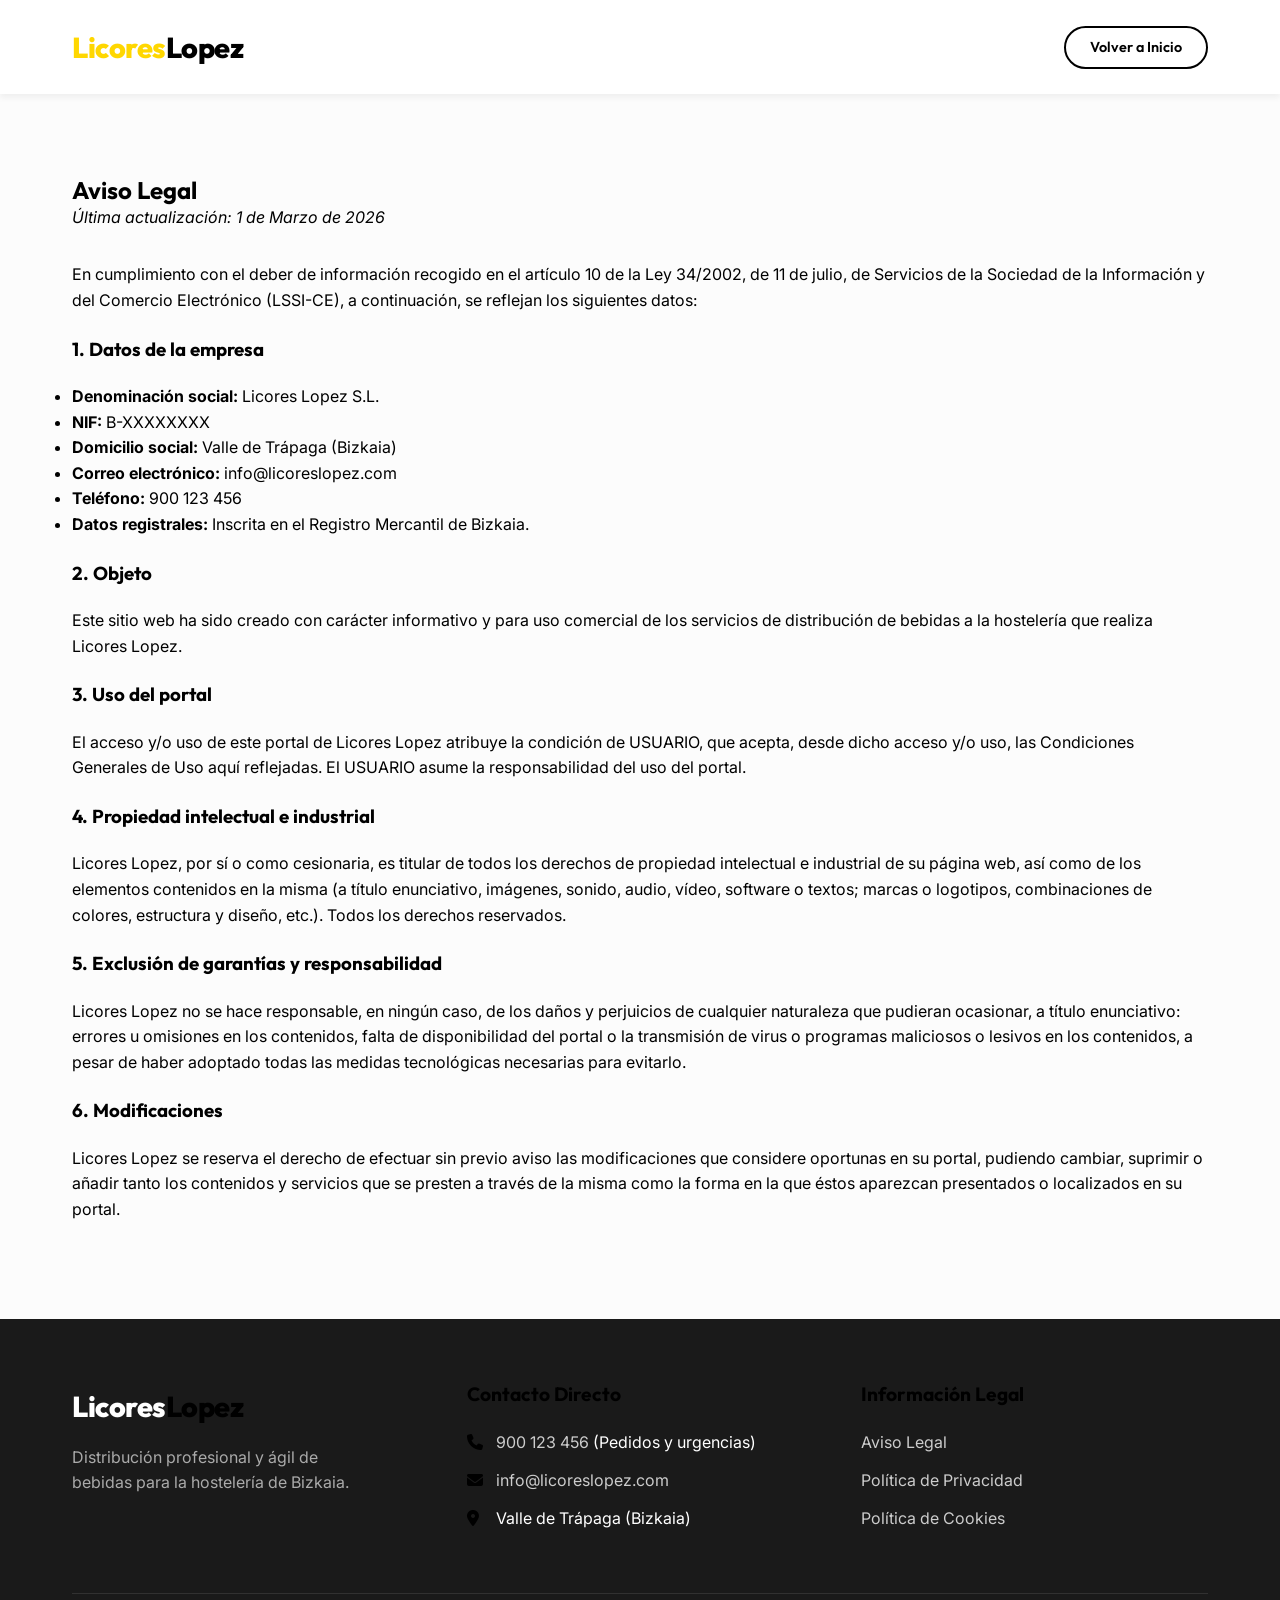
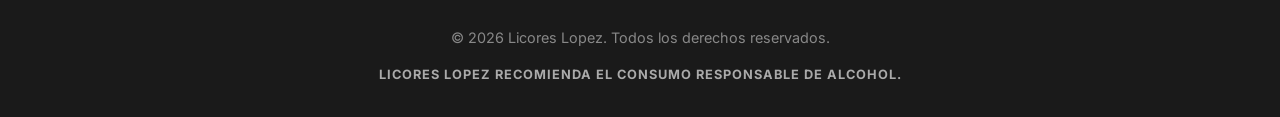
==== aviso-legal.html @ 913e4cf9 "Add files via upload" ====
<!DOCTYPE html>
<html lang="es">

<head>
    <meta charset="UTF-8">
    <meta name="viewport" content="width=device-width, initial-scale=1.0">
    <title>Aviso Legal | Licores Lopez</title>
    <link rel="preconnect" href="https://fonts.googleapis.com">
    <link rel="preconnect" href="https://fonts.gstatic.com" crossorigin>
    <link
        href="https://fonts.googleapis.com/css2?family=Inter:wght@400;500;600&family=Outfit:wght@400;600;700;800&display=swap"
        rel="stylesheet">
    <link rel="stylesheet" href="https://cdnjs.cloudflare.com/ajax/libs/font-awesome/6.4.0/css/all.min.css">
    <link rel="stylesheet" href="styles.css">
</head>

<body style="padding-top: 80px;">

    <nav class="navbar" id="navbar">
        <div class="container nav-container">
            <a href="index.html" class="logo">Licores<span>Lopez</span></a>
            <a href="index.html" class="btn btn-outline" style="padding: 0.5rem 1.5rem; font-size: 0.9rem;">
                Volver a Inicio
            </a>
        </div>
    </nav>

    <section class="section-light">
        <div class="container">
            <h1>Aviso Legal</h1>
            <p><em>Última actualización: 1 de Marzo de 2026</em></p>

            <div style="margin-top: 2rem; display: flex; flex-direction: column; gap: 1.5rem;">
                <p>En cumplimiento con el deber de información recogido en el artículo 10 de la Ley 34/2002, de 11 de
                    julio, de Servicios de la Sociedad de la Información y del Comercio Electrónico (LSSI-CE), a
                    continuación, se reflejan los siguientes datos:</p>

                <h3>1. Datos de la empresa</h3>
                <ul>
                    <li><strong>Denominación social:</strong> Licores Lopez S.L.</li>
                    <li><strong>NIF:</strong> B-XXXXXXXX</li>
                    <li><strong>Domicilio social:</strong> Valle de Trápaga (Bizkaia)</li>
                    <li><strong>Correo electrónico:</strong> info@licoreslopez.com</li>
                    <li><strong>Teléfono:</strong> 900 123 456</li>
                    <li><strong>Datos registrales:</strong> Inscrita en el Registro Mercantil de Bizkaia.</li>
                </ul>

                <h3>2. Objeto</h3>
                <p>Este sitio web ha sido creado con carácter informativo y para uso comercial de los servicios de
                    distribución de bebidas a la hostelería que realiza Licores Lopez.</p>

                <h3>3. Uso del portal</h3>
                <p>El acceso y/o uso de este portal de Licores Lopez atribuye la condición de USUARIO, que acepta, desde
                    dicho acceso y/o uso, las Condiciones Generales de Uso aquí reflejadas. El USUARIO asume la
                    responsabilidad del uso del portal.</p>

                <h3>4. Propiedad intelectual e industrial</h3>
                <p>Licores Lopez, por sí o como cesionaria, es titular de todos los derechos de propiedad intelectual e
                    industrial de su página web, así como de los elementos contenidos en la misma (a título enunciativo,
                    imágenes, sonido, audio, vídeo, software o textos; marcas o logotipos, combinaciones de colores,
                    estructura y diseño, etc.). Todos los derechos reservados.</p>

                <h3>5. Exclusión de garantías y responsabilidad</h3>
                <p>Licores Lopez no se hace responsable, en ningún caso, de los daños y perjuicios de cualquier
                    naturaleza que pudieran ocasionar, a título enunciativo: errores u omisiones en los contenidos,
                    falta de disponibilidad del portal o la transmisión de virus o programas maliciosos o lesivos en los
                    contenidos, a pesar de haber adoptado todas las medidas tecnológicas necesarias para evitarlo.</p>

                <h3>6. Modificaciones</h3>
                <p>Licores Lopez se reserva el derecho de efectuar sin previo aviso las modificaciones que considere
                    oportunas en su portal, pudiendo cambiar, suprimir o añadir tanto los contenidos y servicios que se
                    presten a través de la misma como la forma en la que éstos aparezcan presentados o localizados en su
                    portal.</p>
            </div>
        </div>
    </section>

    <!-- Footer -->
    <footer class="footer">
        <div class="container">
            <div class="footer-grid">
                <div class="footer-col">
                    <a href="index.html" class="logo"
                        style="color:white; margin-bottom: 1rem; display: block;">Licores<span
                            class="text-accent">Lopez</span></a>
                    <p style="color: #aaa; margin-bottom: 1.5rem; max-width: 300px;">Distribución profesional y ágil de
                        bebidas
                        para la hostelería de Bizkaia.</p>
                </div>

                <div class="footer-col">
                    <h3>Contacto Directo</h3>
                    <ul>
                        <li><i class="fa-solid fa-phone" style="width: 25px; color: var(--color-accent);"></i> <a
                                href="tel:+34900123456">900 123 456</a> (Pedidos y urgencias)</li>
                        <li><i class="fa-solid fa-envelope" style="width: 25px; color: var(--color-accent);"></i> <a
                                href="mailto:info@licoreslopez.com">info@licoreslopez.com</a></li>
                        <li><i class="fa-solid fa-location-dot" style="width: 25px; color: var(--color-accent);"></i>
                            Valle de
                            Trápaga (Bizkaia)</li>
                    </ul>
                </div>

                <div class="footer-col">
                    <h3>Información Legal</h3>
                    <ul>
                        <li><a href="aviso-legal.html">Aviso Legal</a></li>
                        <li><a href="politica-privacidad.html">Política de Privacidad</a></li>
                        <li><a href="politica-cookies.html">Política de Cookies</a></li>
                    </ul>
                </div>
            </div>

            <div class="footer-bottom">
                <p>&copy; 2026 Licores Lopez. Todos los derechos reservados.</p>
                <p class="consumo-responsable">Licores Lopez recomienda el consumo responsable de alcohol.</p>
            </div>
        </div>
    </footer>
</body>

</html>
---- styles.css ----
:root {
  /* Brand Colors */
  --color-primary: #ffd700;
  /* Yellow */
  --color-primary-light: #ffea00;
  --color-primary-dark: #ccac00;

  --color-accent: #000000;
  /* Black */
  --color-accent-light: #222222;

  /* Neutrals */
  --color-bg: #ffffff;
  /* White */
  --color-surface: #fcfcfc;
  --color-surface-alt: #f0f0f0;

  --color-text-main: #000000;
  --color-text-muted: #555555;
  --color-text-light: #ffffff;

  /* Typography */
  --font-heading: 'Outfit', 'Segoe UI', sans-serif;
  --font-body: 'Inter', 'Segoe UI', sans-serif;

  /* Spacing */
  --space-xs: 0.5rem;
  --space-sm: 1rem;
  --space-md: 2rem;
  --space-lg: 4rem;
  --space-xl: 6rem;

  /* Layout */
  --container-max: 1200px;

  /* Borders & Shadows */
  --radius-sm: 8px;
  --radius-md: 16px;
  --radius-lg: 24px;
  --shadow-sm: 0 4px 6px rgba(0, 0, 0, 0.05);
  --shadow-md: 0 10px 20px rgba(0, 0, 0, 0.08);
  --shadow-hover: 0 15px 30px rgba(0, 0, 0, 0.15);

  /* Transitions */
  --transition-fast: 0.2s cubic-bezier(0.4, 0, 0.2, 1);
  --transition-normal: 0.4s cubic-bezier(0.16, 1, 0.3, 1);
  --transition-bounce: 0.5s cubic-bezier(0.34, 1.56, 0.64, 1);
}

/* Reset & Base */
* {
  margin: 0;
  padding: 0;
  box-sizing: border-box;
}

html {
  scroll-behavior: smooth;
}

body {
  font-family: var(--font-body);
  color: var(--color-text-main);
  background-color: var(--color-bg);
  line-height: 1.6;
  overflow-x: hidden;
}

h1,
h2,
h3,
h4 {
  font-family: var(--font-heading);
  font-weight: 700;
  line-height: 1.2;
  color: var(--color-text-main);
}

a {
  text-decoration: none;
  color: inherit;
}

img {
  max-width: 100%;
  height: auto;
  display: block;
}

/* Typography Utilities */
.text-center {
  text-align: center;
}

.text-primary {
  color: var(--color-primary);
}

.text-accent {
  color: var(--color-accent);
}

/* Layout Utilities */
.container {
  max-width: var(--container-max);
  margin: 0 auto;
  padding: 0 var(--space-md);
}

section {
  padding: var(--space-xl) 0;
}

.section-light {
  background-color: var(--color-surface);
}

.section-alt {
  background-color: var(--color-surface-alt);
}

.section-primary {
  background-color: var(--color-primary);
  color: var(--color-accent);
}

.section-primary h2,
.section-primary h3,
.section-primary p {
  color: var(--color-accent);
}

/* Buttons */
.btn {
  display: inline-flex;
  align-items: center;
  justify-content: center;
  padding: 1rem 2rem;
  font-family: var(--font-heading);
  font-weight: 600;
  font-size: 1.1rem;
  border-radius: 50px;
  cursor: pointer;
  transition: all var(--transition-bounce);
  border: none;
  gap: 0.5rem;
}

.btn-primary {
  background-color: var(--color-primary);
  color: var(--color-accent);
  box-shadow: 0 4px 15px rgba(255, 215, 0, 0.3);
}

.btn-primary:hover {
  background-color: var(--color-primary-light);
  transform: translateY(-3px);
  box-shadow: 0 8px 25px rgba(255, 215, 0, 0.4);
  color: var(--color-accent);
}

.btn-outline {
  background-color: transparent;
  color: var(--color-accent);
  border: 2px solid var(--color-accent);
}

.btn-outline:hover {
  background-color: var(--color-accent);
  color: var(--color-text-light);
  transform: translateY(-3px);
}

.btn-accent {
  background-color: var(--color-accent);
  color: #fff;
  box-shadow: 0 4px 15px rgba(0, 0, 0, 0.3);
}

.btn-accent:hover {
  background-color: var(--color-accent-light);
  transform: translateY(-3px);
  box-shadow: 0 8px 25px rgba(0, 0, 0, 0.4);
}

/* --- Specific Components --- */

/* Header / Navbar */
.navbar {
  position: fixed;
  top: 0;
  left: 0;
  width: 100%;
  padding: 1.5rem 0;
  background: rgba(255, 255, 255, 0.95);
  backdrop-filter: blur(10px);
  z-index: 1000;
  transition: all var(--transition-normal);
  box-shadow: var(--shadow-sm);
}

.navbar.scrolled {
  padding: 1rem 0;
  background: rgba(255, 255, 255, 0.98);
}

.nav-container {
  display: flex;
  justify-content: space-between;
  align-items: center;
}

.logo {
  font-family: var(--font-heading);
  font-size: 1.8rem;
  font-weight: 800;
  color: var(--color-primary);
  letter-spacing: -0.5px;
}

.logo span {
  color: var(--color-accent);
}

/* Hero Section */
.hero {
  position: relative;
  min-height: 100vh;
  display: flex;
  align-items: center;
  padding-top: 80px;
  overflow: hidden;
  background-color: var(--color-surface);
}

.hero-bg {
  position: absolute;
  top: 0;
  left: 0;
  width: 100%;
  height: 100%;
  z-index: 0;
}

.hero-bg img {
  width: 100%;
  height: 100%;
  object-fit: cover;
  /* Darken for text readability */
}

/* Added a gradient overlay for elegance */
.hero::after {
  content: '';
  position: absolute;
  top: 0;
  left: 0;
  width: 100%;
  height: 100%;
  background: rgba(0, 0, 0, 0.2);
  z-index: 1;
}

.hero-content {
  position: relative;
  z-index: 2;
  color: var(--color-text-light);
  max-width: 800px;
}

.hero h1 {
  font-size: clamp(2.5rem, 5vw, 4.5rem);
  color: var(--color-text-light);
  margin-bottom: 1.5rem;
  animation: slideUpFade 1s both;
}

.hero h1 span {
  color: var(--color-primary);
}

.hero h2 {
  font-size: clamp(1.5rem, 3vw, 2.5rem);
  color: var(--color-text-light);
  margin-bottom: 1.5rem;
  animation: slideUpFade 1s 0.1s both;
}

.hero p {
  font-size: clamp(1.1rem, 2vw, 1.4rem);
  margin-bottom: 2.5rem;
  opacity: 0.9;
  animation: slideUpFade 1s 0.2s both;
}

.hero-ctas {
  display: flex;
  gap: 1rem;
  flex-wrap: wrap;
  animation: slideUpFade 1s 0.4s both;
}

/* Valores Section */
.valores-grid {
  display: grid;
  grid-template-columns: repeat(auto-fit, minmax(300px, 1fr));
  gap: 2rem;
  margin-top: 3rem;
}

.card {
  background: var(--color-surface);
  border-radius: var(--radius-md);
  padding: 2.5rem;
  box-shadow: var(--shadow-sm);
  transition: all var(--transition-normal);
  border: 1px solid rgba(0, 0, 0, 0.05);
  position: relative;
  overflow: hidden;
}

.card::before {
  content: '';
  position: absolute;
  top: 0;
  left: 0;
  width: 100%;
  height: 4px;
  background: var(--color-primary);
  transform: scaleX(0);
  transform-origin: left;
  transition: transform var(--transition-normal);
}

.card:hover {
  transform: translateY(-10px);
  box-shadow: var(--shadow-hover);
}

.card:hover::before {
  transform: scaleX(1);
}

.card-icon {
  width: 60px;
  height: 60px;
  background: var(--color-surface-alt);
  border-radius: 50%;
  display: flex;
  align-items: center;
  justify-content: center;
  margin-bottom: 1.5rem;
  color: var(--color-primary);
  font-size: 1.5rem;
  transition: all var(--transition-bounce);
}

.card:hover .card-icon {
  background: var(--color-primary);
  color: white;
  transform: rotate(10deg) scale(1.1);
}

.card h3 {
  font-size: 1.5rem;
  margin-bottom: 1rem;
}

/* Servicios Section */
.servicios-grid {
  display: grid;
  grid-template-columns: 1fr 1fr;
  gap: 4rem;
  align-items: center;
}

.servicios-img {
  border-radius: var(--radius-lg);
  overflow: hidden;
  box-shadow: var(--shadow-md);
  position: relative;
}

.servicios-img img {
  width: 100%;
  height: auto;
  transition: transform 0.8s ease;
}

.servicios-img:hover img {
  transform: scale(1.05);
}

.servicios-list {
  display: flex;
  flex-direction: column;
  gap: 2rem;
}

.servicio-item {
  display: flex;
  gap: 1.5rem;
}

.servicio-item-icon {
  flex-shrink: 0;
  width: 50px;
  height: 50px;
  background: var(--color-accent);
  color: white;
  border-radius: var(--radius-sm);
  display: flex;
  align-items: center;
  justify-content: center;
  font-size: 1.5rem;
}

.servicio-item h3 {
  margin-bottom: 0.5rem;
}

/* CTA Intermedia */
.cta-intermedia {
  text-align: center;
}

.cta-intermedia h2 {
  font-size: 2.5rem;
  margin-bottom: 1rem;
}

.cta-intermedia p {
  font-size: 1.2rem;
  margin-bottom: 2rem;
  opacity: 0.9;
}

/* Footer */
.footer {
  background-color: #1a1a1a;
  color: #fff;
  padding: 4rem 0 2rem;
}

.footer-grid {
  display: grid;
  grid-template-columns: repeat(auto-fit, minmax(250px, 1fr));
  gap: 3rem;
  margin-bottom: 3rem;
}

.footer-col h3 {
  font-family: var(--font-heading);
  font-size: 1.2rem;
  color: var(--color-accent);
  margin-bottom: 1.5rem;
}

.footer-col ul {
  list-style: none;
}

.footer-col ul li {
  margin-bottom: 0.8rem;
}

.footer-col a {
  color: #ccc;
  transition: color var(--transition-fast);
}

.footer-col a:hover {
  color: var(--color-primary-light);
}

.footer-bottom {
  text-align: center;
  padding-top: 2rem;
  border-top: 1px solid rgba(255, 255, 255, 0.1);
  color: #888;
  font-size: 0.9rem;
}

.consumo-responsable {
  margin-top: 1rem;
  font-weight: bold;
  color: #aaa;
  font-size: 0.8rem;
  letter-spacing: 1px;
  text-transform: uppercase;
}

/* --- Animations --- */

/* Scroll Triggered Utility Classes */
.animate-hidden {
  opacity: 0;
  visibility: hidden;
}

.animate-fade-in {
  animation: fadeIn 0.8s ease-out forwards;
}

.animate-slide-up {
  animation: slideUpFade 0.8s cubic-bezier(0.16, 1, 0.3, 1) forwards;
}

.animate-slide-left {
  animation: slideLeftFade 0.8s cubic-bezier(0.16, 1, 0.3, 1) forwards;
}

.animate-slide-right {
  animation: slideRightFade 0.8s cubic-bezier(0.16, 1, 0.3, 1) forwards;
}

/* Staggerdelays */
.delay-100 {
  animation-delay: 0.1s;
}

.delay-200 {
  animation-delay: 0.2s;
}

.delay-300 {
  animation-delay: 0.3s;
}

@keyframes fadeIn {
  from {
    opacity: 0;
    visibility: visible;
  }

  to {
    opacity: 1;
    visibility: visible;
  }
}

@keyframes slideUpFade {
  from {
    opacity: 0;
    transform: translateY(40px);
    visibility: visible;
  }

  to {
    opacity: 1;
    transform: translateY(0);
    visibility: visible;
  }
}

@keyframes slideLeftFade {
  from {
    opacity: 0;
    transform: translateX(40px);
    visibility: visible;
  }

  to {
    opacity: 1;
    transform: translateX(0);
    visibility: visible;
  }
}

@keyframes slideRightFade {
  from {
    opacity: 0;
    transform: translateX(-40px);
    visibility: visible;
  }

  to {
    opacity: 1;
    transform: translateX(0);
    visibility: visible;
  }
}

/* Responsive */
@media (max-width: 768px) {
  .servicios-grid {
    grid-template-columns: 1fr;
  }

  .hero-ctas {
    flex-direction: column;
    width: 100%;
  }

  .hero-ctas .btn {
    width: 100%;
  }
}
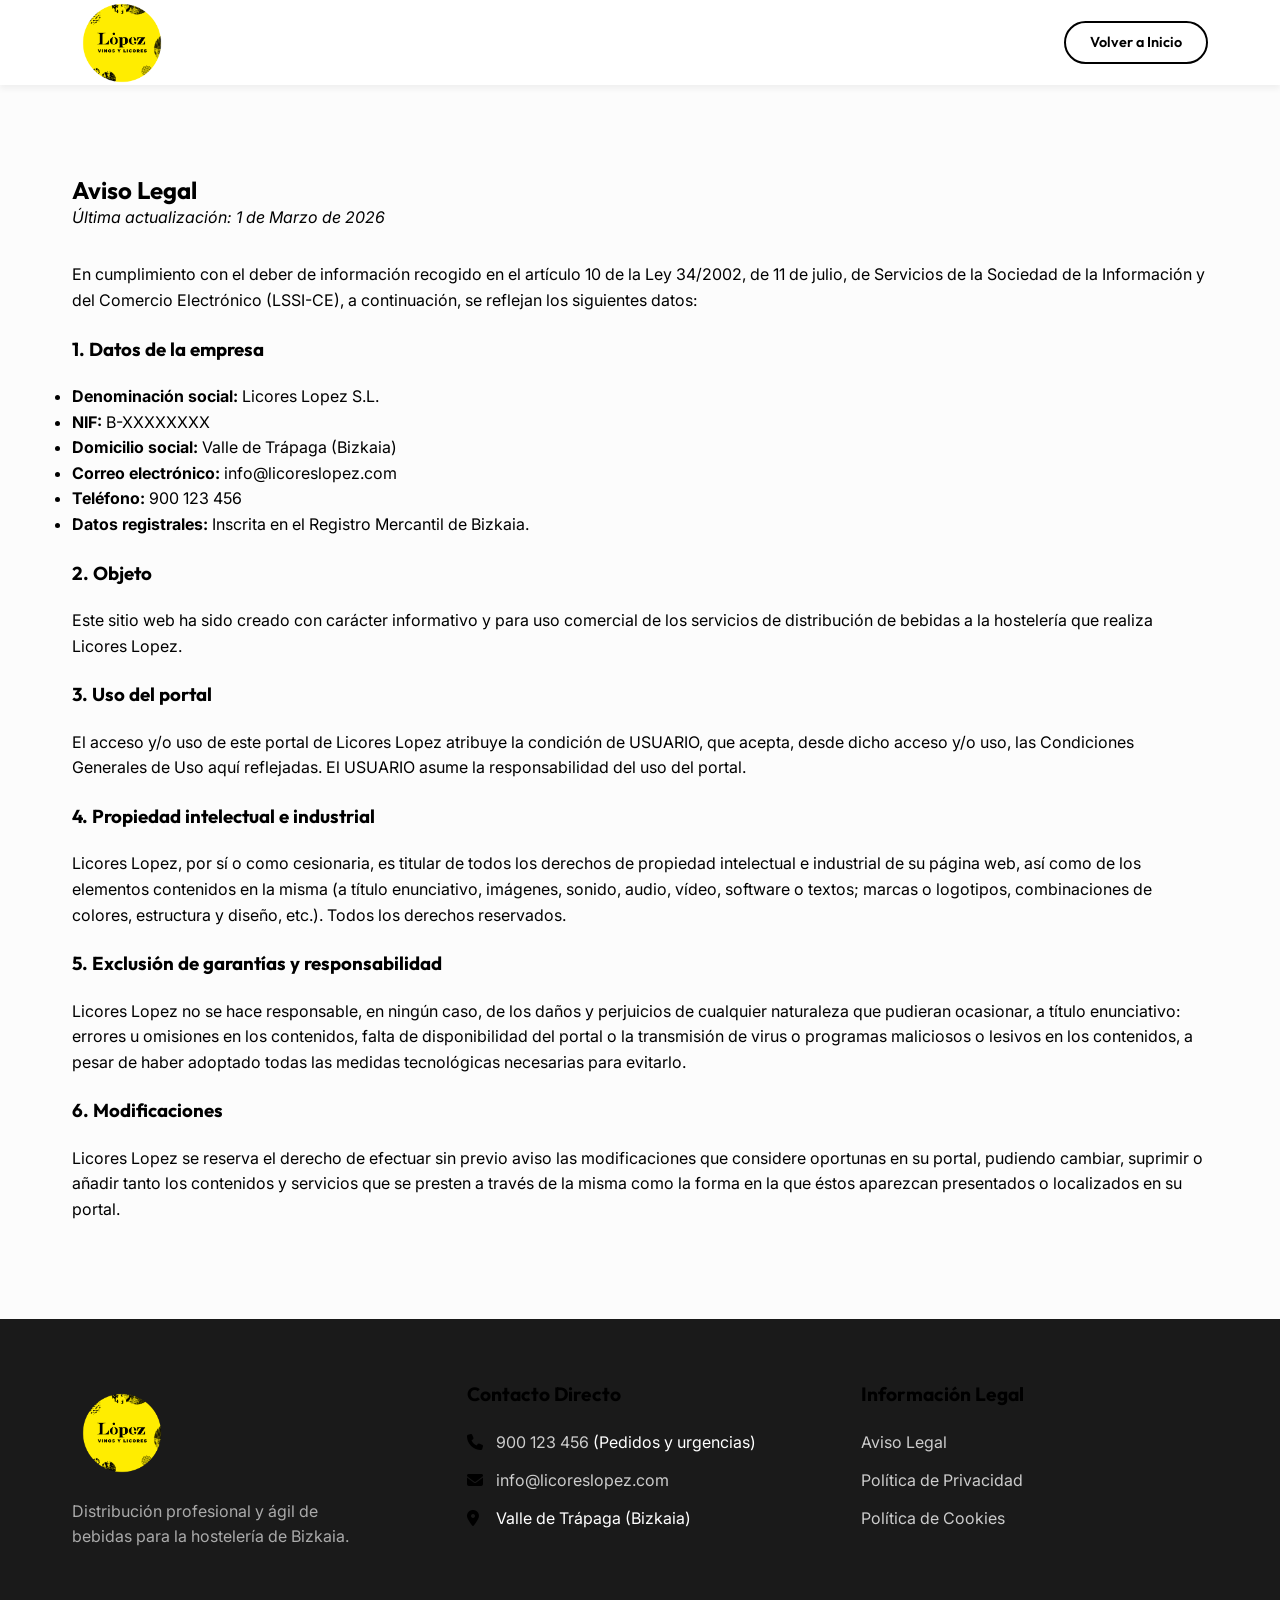
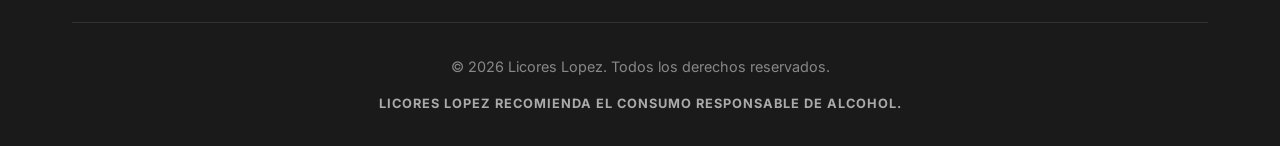
==== commit 72c08e6a: "Add files via upload" ====
--- a/aviso-legal.html
+++ b/aviso-legal.html
@@ -18,7 +18,7 @@
 
     <nav class="navbar" id="navbar">
         <div class="container nav-container">
-            <a href="index.html" class="logo">Licores<span>Lopez</span></a>
+            <a href="index.html" class="logo"><img src="images/LOGO-lopez.png" alt="Licores Lopez"></a>
             <a href="index.html" class="btn btn-outline" style="padding: 0.5rem 1.5rem; font-size: 0.9rem;">
                 Volver a Inicio
             </a>
@@ -80,9 +80,8 @@
         <div class="container">
             <div class="footer-grid">
                 <div class="footer-col">
-                    <a href="index.html" class="logo"
-                        style="color:white; margin-bottom: 1rem; display: block;">Licores<span
-                            class="text-accent">Lopez</span></a>
+                    <a href="index.html" class="logo" style="margin-bottom: 1rem; display: block;"><img
+                            src="images/LOGO-lopez.png" alt="Licores Lopez"></a>
                     <p style="color: #aaa; margin-bottom: 1.5rem; max-width: 300px;">Distribución profesional y ágil de
                         bebidas
                         para la hostelería de Bizkaia.</p>
--- a/styles.css
+++ b/styles.css
@@ -191,35 +191,97 @@
   top: 0;
   left: 0;
   width: 100%;
-  padding: 1.5rem 0;
+  padding: 0;
+  height: 85px;
   background: rgba(255, 255, 255, 0.95);
   backdrop-filter: blur(10px);
   z-index: 1000;
   transition: all var(--transition-normal);
   box-shadow: var(--shadow-sm);
+  display: flex;
+  align-items: center;
 }
 
 .navbar.scrolled {
+  padding: 0;
+  height: 70px;
+  background: rgba(255, 255, 255, 0.98);
+}
+
+.nav-container {
+  display: flex;
+  justify-content: space-between;
+  align-items: center;
+  position: relative;
+  width: 100%;
+  height: 100%;
+  /* important for absolute positioning the menu drop */
+}
+
+.hamburger-btn {
+  background: none;
+  border: 1px solid var(--color-accent);
+  border-radius: var(--radius-sm);
+  font-size: 1.5rem;
+  color: var(--color-accent);
+  cursor: pointer;
+  padding: 0.5rem 0.8rem;
+  display: inline-flex;
+  align-items: center;
+  justify-content: center;
+  transition: all var(--transition-fast);
+}
+
+.hamburger-btn:hover {
+  background: var(--color-surface-alt);
+}
+
+.nav-links {
+  position: absolute;
+  top: 100%;
+  right: var(--space-md);
+  margin-top: 1rem;
+  background: var(--color-bg);
+  box-shadow: var(--shadow-md);
+  border-radius: var(--radius-sm);
   padding: 1rem 0;
-  background: rgba(255, 255, 255, 0.98);
-}
-
-.nav-container {
-  display: flex;
-  justify-content: space-between;
-  align-items: center;
+  display: flex;
+  flex-direction: column;
+  min-width: 200px;
+  transform: translateY(10px);
+  opacity: 0;
+  visibility: hidden;
+  transition: all var(--transition-fast);
+  border: 1px solid rgba(0, 0, 0, 0.05);
+}
+
+.nav-links.active {
+  transform: translateY(0);
+  opacity: 1;
+  visibility: visible;
+}
+
+.nav-link {
+  padding: 0.8rem 1.5rem;
+  font-weight: 500;
+  color: var(--color-text-main);
+  transition: background var(--transition-fast);
+}
+
+.nav-link:hover {
+  background: var(--color-surface-alt);
+  color: var(--color-primary-dark);
 }
 
 .logo {
-  font-family: var(--font-heading);
-  font-size: 1.8rem;
-  font-weight: 800;
-  color: var(--color-primary);
-  letter-spacing: -0.5px;
-}
-
-.logo span {
-  color: var(--color-accent);
+  display: flex;
+  align-items: center;
+}
+
+.logo img {
+  height: 100px;
+  width: auto;
+  max-width: 100%;
 }
 
 /* Hero Section */
@@ -257,7 +319,7 @@
   left: 0;
   width: 100%;
   height: 100%;
-  background: rgba(0, 0, 0, 0.2);
+  background: rgba(0, 0, 0, 0.5);
   z-index: 1;
 }
 
@@ -298,6 +360,97 @@
   gap: 1rem;
   flex-wrap: wrap;
   animation: slideUpFade 1s 0.4s both;
+}
+
+/* Promo Slider Section */
+.promo-slider {
+  padding: 0;
+  width: 100%;
+  overflow: hidden;
+  position: relative;
+  background-color: var(--color-surface);
+}
+
+.slider-container {
+  position: relative;
+  width: 100%;
+  max-width: 100%;
+  margin: 0 auto;
+  overflow: hidden;
+}
+
+.slider-track {
+  display: flex;
+  transition: transform 0.5s ease-in-out;
+  width: 100%;
+}
+
+.slide {
+  min-width: 100%;
+  flex: 0 0 100%;
+}
+
+.slide img {
+  width: 100%;
+  height: auto;
+  display: block;
+  object-fit: cover;
+}
+
+/* Slider Controls */
+.slider-btn {
+  position: absolute;
+  top: 50%;
+  transform: translateY(-50%);
+  background: rgba(0, 0, 0, 0.5);
+  color: white;
+  border: none;
+  width: 50px;
+  height: 50px;
+  border-radius: 50%;
+  cursor: pointer;
+  display: flex;
+  align-items: center;
+  justify-content: center;
+  font-size: 1.5rem;
+  z-index: 10;
+  transition: background 0.3s;
+}
+
+.slider-btn:hover {
+  background: var(--color-primary);
+  color: var(--color-accent);
+}
+
+.slider-btn.prev {
+  left: 30px;
+}
+
+.slider-btn.next {
+  right: 30px;
+}
+
+.slider-dots {
+  position: absolute;
+  bottom: 30px;
+  left: 50%;
+  transform: translateX(-50%);
+  display: flex;
+  gap: 12px;
+  z-index: 10;
+}
+
+.dot {
+  width: 14px;
+  height: 14px;
+  border-radius: 50%;
+  background: rgba(255, 255, 255, 0.4);
+  cursor: pointer;
+  transition: background 0.3s;
+}
+
+.dot.active {
+  background: var(--color-primary);
 }
 
 /* Valores Section */
@@ -419,6 +572,35 @@
   margin-bottom: 0.5rem;
 }
 
+/* Instalaciones Section */
+.instalaciones-section {
+  position: relative;
+  padding: var(--space-xl) 0 4rem 0;
+  /* Added bottom padding to reveal more background */
+  background-image: url('images/almacen.jpg');
+  background-size: cover;
+  background-position: center;
+  background-repeat: no-repeat;
+  overflow: hidden;
+}
+
+.instalaciones-section::before {
+  content: '';
+  position: absolute;
+  top: 0;
+  left: 0;
+  width: 100%;
+  height: 100%;
+  background: rgba(0, 0, 0, 0.4);
+  z-index: 1;
+}
+
+.instalaciones-svg-container {
+  width: 100%;
+  max-width: 80%;
+  margin: 0 auto;
+}
+
 /* CTA Intermedia */
 .cta-intermedia {
   text-align: center;
@@ -499,32 +681,32 @@
 }
 
 .animate-fade-in {
-  animation: fadeIn 0.8s ease-out forwards;
+  animation: fadeIn 1s ease-out forwards;
 }
 
 .animate-slide-up {
-  animation: slideUpFade 0.8s cubic-bezier(0.16, 1, 0.3, 1) forwards;
+  animation: slideUpFade 1s cubic-bezier(0.16, 1, 0.3, 1) forwards;
 }
 
 .animate-slide-left {
-  animation: slideLeftFade 0.8s cubic-bezier(0.16, 1, 0.3, 1) forwards;
+  animation: slideLeftFade 1s cubic-bezier(0.16, 1, 0.3, 1) forwards;
 }
 
 .animate-slide-right {
-  animation: slideRightFade 0.8s cubic-bezier(0.16, 1, 0.3, 1) forwards;
+  animation: slideRightFade 1s cubic-bezier(0.16, 1, 0.3, 1) forwards;
 }
 
 /* Staggerdelays */
 .delay-100 {
-  animation-delay: 0.1s;
+  animation-delay: 0.15s;
 }
 
 .delay-200 {
-  animation-delay: 0.2s;
+  animation-delay: 0.3s;
 }
 
 .delay-300 {
-  animation-delay: 0.3s;
+  animation-delay: 0.45s;
 }
 
 @keyframes fadeIn {
@@ -583,6 +765,13 @@
 
 /* Responsive */
 @media (max-width: 768px) {
+  .hero {
+    padding-top: 120px;
+    /* Added extra padding top on mobile */
+    padding-bottom: 80px;
+    /* Added extra padding bottom on mobile */
+  }
+
   .servicios-grid {
     grid-template-columns: 1fr;
   }
@@ -595,4 +784,27 @@
   .hero-ctas .btn {
     width: 100%;
   }
+
+  .instalaciones-svg-container {
+    max-width: 100%;
+  }
+
+  /* Slider mobile adjustments */
+  .slider-btn {
+    width: 40px;
+    height: 40px;
+    font-size: 1.2rem;
+  }
+
+  .slider-btn.prev {
+    left: 10px;
+  }
+
+  .slider-btn.next {
+    right: 10px;
+  }
+
+  .slider-dots {
+    bottom: 15px;
+  }
 }
